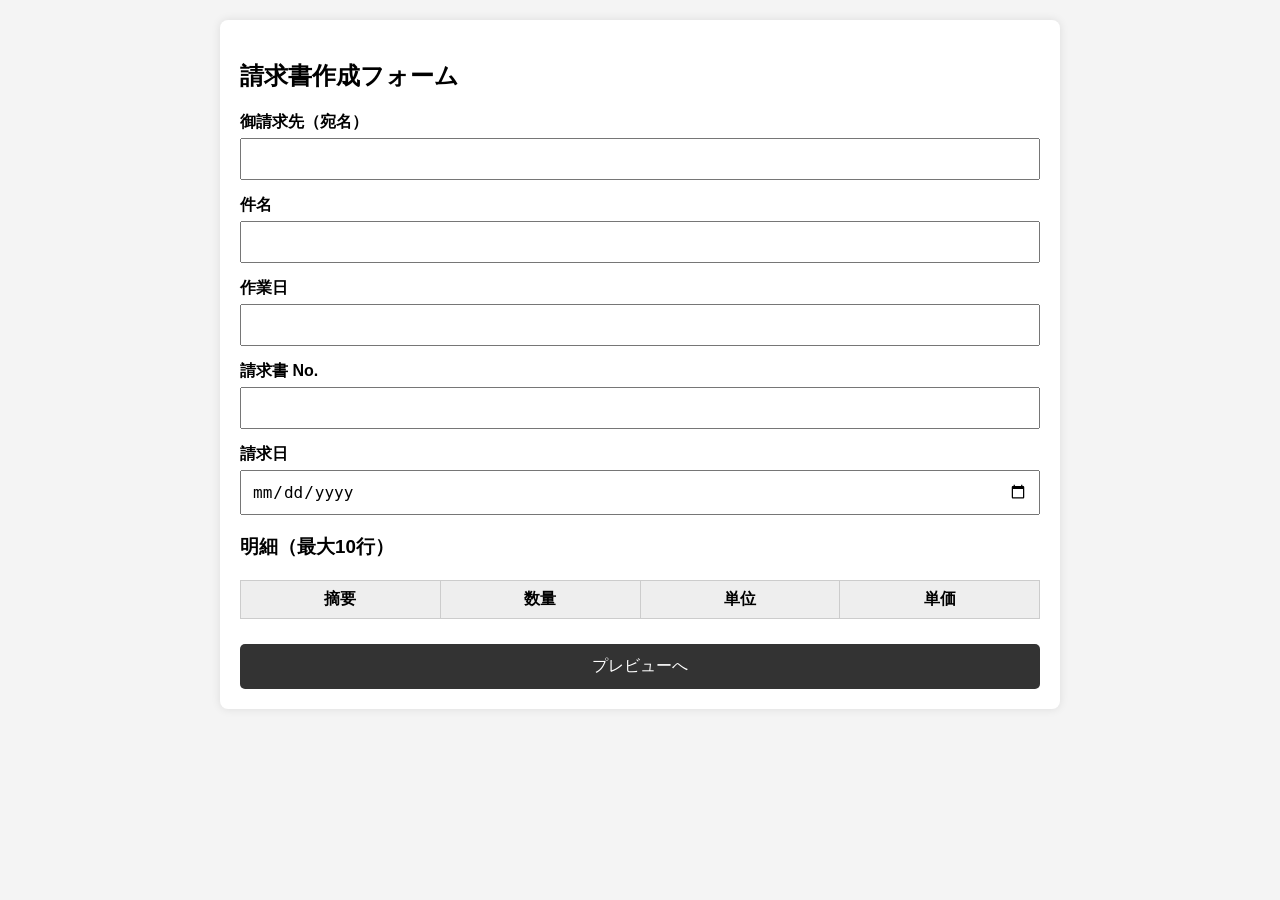
==== index.html @ 087b0c0d "Add files via upload" ====
<!DOCTYPE html>
<html>
<head>
  <meta charset="UTF-8">
  <title>請求書作成フォーム</title>
  <meta name="viewport" content="width=device-width, initial-scale=1.0">

  <link rel="stylesheet" href="style.css">
</head>
<body>

<div class="container">

  <h2>請求書作成フォーム</h2>

  <label>御請求先（宛名）</label>
  <input id="clientName">

  <label>件名</label>
  <input id="subject">

  <label>作業日</label>
  <input id="workDate">

  <label>請求書 No.</label>
  <input id="invoiceNo">

  <label>請求日</label>
  <input type="date" id="invoiceDate">

  <h3>明細（最大10行）</h3>

  <table>
    <thead>
      <tr>
        <th>摘要</th>
        <th>数量</th>
        <th>単位</th>
        <th>単価</th>
      </tr>
    </thead>
    <tbody id="detailRows"></tbody>
  </table>

  <button onclick="goPreview()">プレビューへ</button>

</div>

<script>
  window.onload = () => {
    const tbody = document.getElementById("detailRows");

    for (let i = 1; i <= 10; i++) {
      tbody.innerHTML += `
        <tr>
          <td><input id="item${i}"></td>
          <td><input id="qty${i}" type="number"></td>
          <td>
            <select id="unit${i}">
              <option value=""></option>
              <option value="個">個</option>
              <option value="台">台</option>
              <option value="式">式</option>
              <option value="m">m</option>
              <option value="セット">セット</option>
              <option value="時間">時間</option>
              <option value="日">日</option>
            </select>
          </td>
          <td><input id="price${i}" type="number"></td>
        </tr>
      `;
    }
  };
</script>
<script src="script.js"></script>
</body>
</html>
---- style.css ----
body {
  font-family: "Yu Gothic", "Hiragino Sans", sans-serif;
  padding: 20px;
  margin: 0;
  background: #f4f4f4;
}

h2 {
  font-size: 24px;
  margin-bottom: 20px;
}

.container {
  max-width: 800px;
  margin: 0 auto;
  background: #fff;
  padding: 20px;
  border-radius: 8px;
  box-shadow: 0 0 10px rgba(0,0,0,0.1);
}

label {
  font-weight: bold;
  margin-top: 15px;
  display: block;
}

input,
select,
button {
  width: 100%;
  padding: 10px;
  margin-top: 5px;
  box-sizing: border-box;
  font-size: 16px;
}

button {
  background: #333;
  color: #fff;
  border: none;
  cursor: pointer;
  padding: 12px;
  margin-top: 25px;
  border-radius: 5px;
}

button:hover {
  opacity: 0.85;
}

table {
  width: 100%;
  border-collapse: collapse;
  margin-top: 20px;
}

th, td {
  border: 1px solid #ccc;
  padding: 8px;
}

th {
  background: #eee;
  font-weight: bold;
}
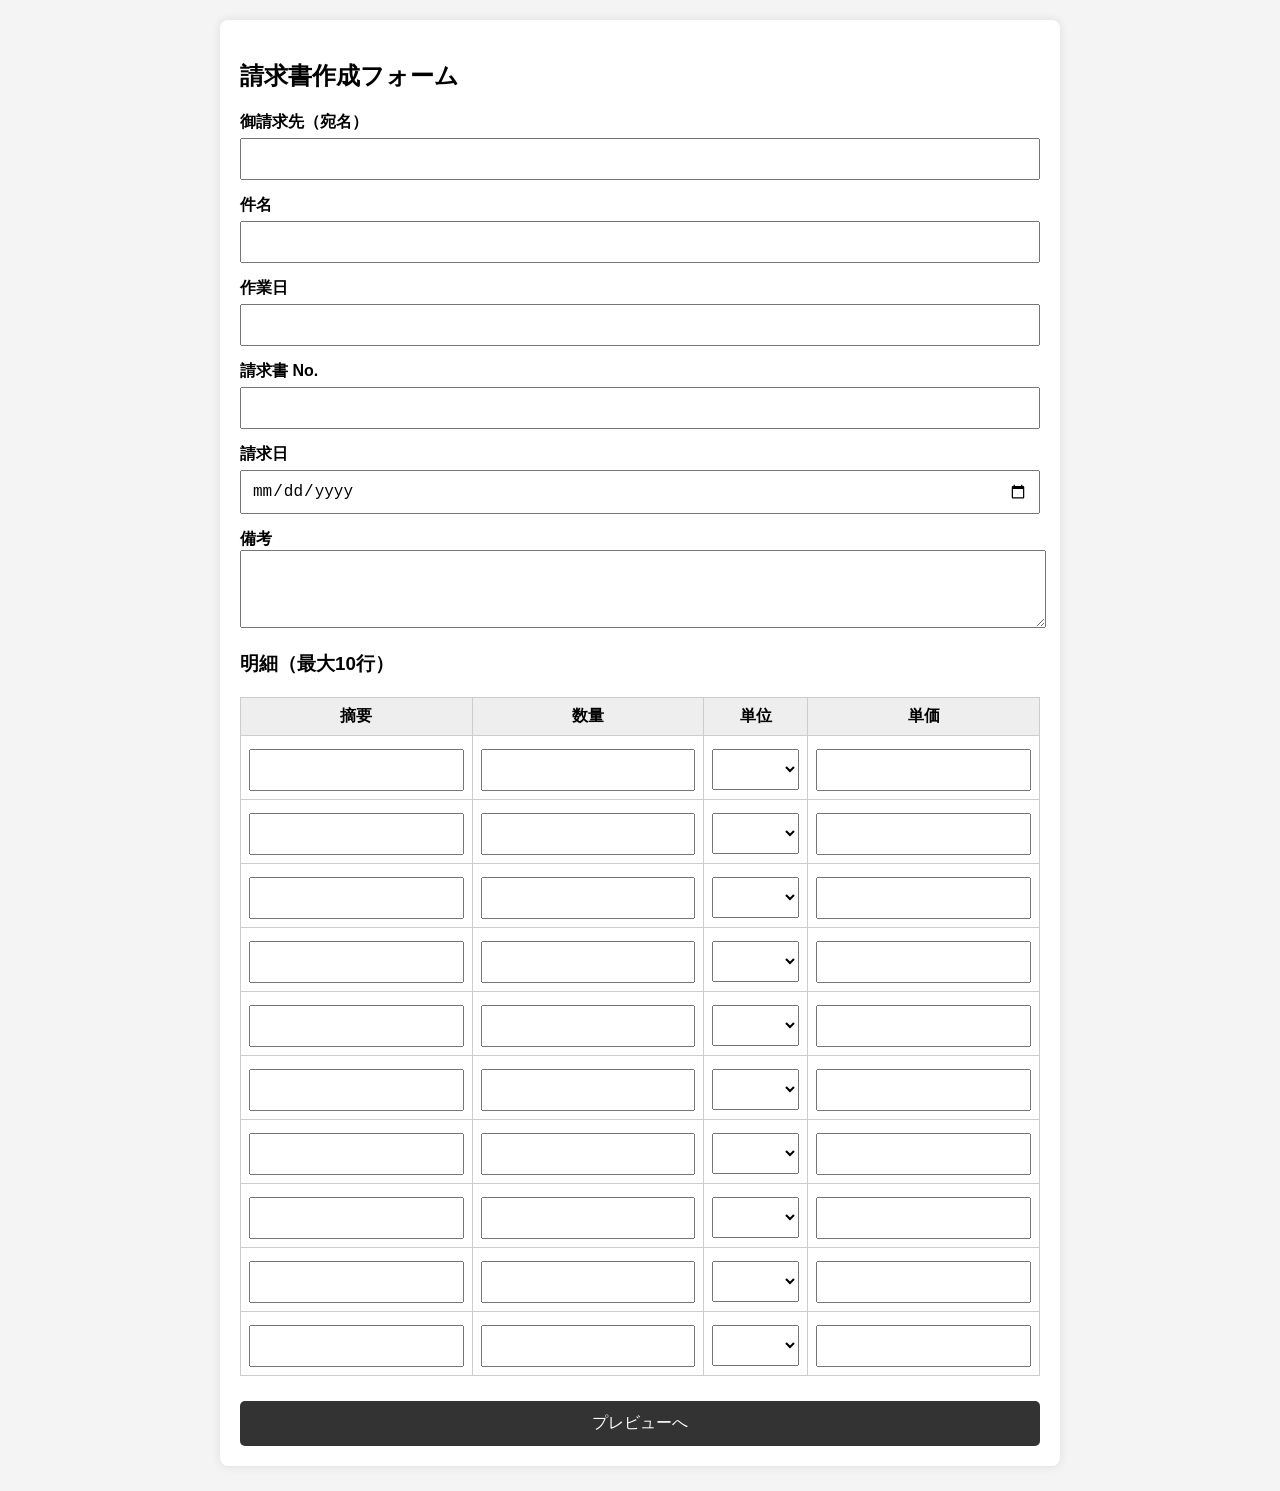
==== commit d44bee45: "Add files via upload" ====
--- a/index.html
+++ b/index.html
@@ -28,6 +28,10 @@
   <label>請求日</label>
   <input type="date" id="invoiceDate">
 
+  <!-- ▼ 備考欄（追加） -->
+  <label>備考</label>
+  <textarea id="note" rows="4" style="width:100%; font-size:16px;"></textarea>
+
   <h3>明細（最大10行）</h3>
 
   <table>
@@ -39,6 +43,7 @@
         <th>単価</th>
       </tr>
     </thead>
+
     <tbody id="detailRows"></tbody>
   </table>
 
@@ -73,6 +78,8 @@
     }
   };
 </script>
-<script src="script.js"></script>
+
+<script src="./script.js?v=30002"></script>
+
 </body>
 </html>
